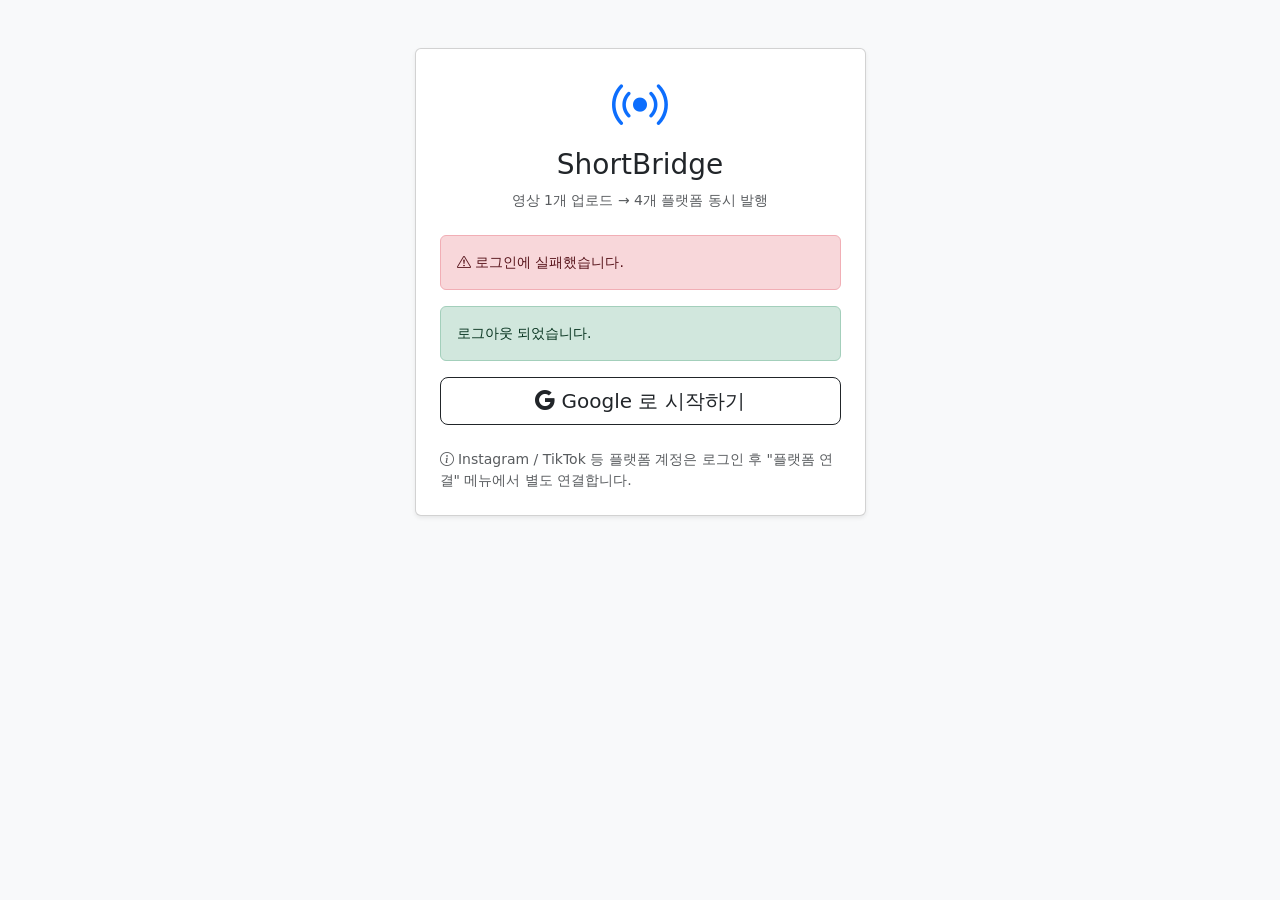
==== src/main/resources/templates/auth/login.html @ b046a1b3 "Initial commit: ShortBridge - 멀티 플랫폼 숏폼 영상 게시 도구 - Spring Boot 3.4 + Java 21 + PostgreSQL + RabbitMQ" ====
<!DOCTYPE html>
<html xmlns:th="http://www.thymeleaf.org" lang="ko">
<head>
  <meta charset="UTF-8">
  <meta name="viewport" content="width=device-width, initial-scale=1">
  <title>로그인 · ShortBridge</title>
  <link rel="stylesheet" href="https://cdn.jsdelivr.net/npm/bootstrap@5.3.3/dist/css/bootstrap.min.css">
  <link rel="stylesheet" href="https://cdn.jsdelivr.net/npm/bootstrap-icons@1.11.3/font/bootstrap-icons.css">
  <link rel="stylesheet" th:href="@{/css/app.css}">
</head>
<body class="bg-body-tertiary">
<div class="container py-5">
  <div class="row justify-content-center">
    <div class="col-md-6 col-lg-5">
      <div class="card shadow-sm">
        <div class="card-body p-4">
          <div class="text-center mb-4">
            <i class="bi bi-broadcast display-4 text-primary"></i>
            <h1 class="h3 mt-2">ShortBridge</h1>
            <p class="text-muted small mb-0">영상 1개 업로드 → 4개 플랫폼 동시 발행</p>
          </div>

          <div th:if="${param.error}" class="alert alert-danger small">
            <i class="bi bi-exclamation-triangle"></i>
            로그인에 실패했습니다.
          </div>
          <div th:if="${param.logout}" class="alert alert-success small">
            로그아웃 되었습니다.
          </div>

          <div class="d-grid gap-2 mt-3">
            <a class="btn btn-outline-dark btn-lg" th:href="@{/oauth2/authorization/google}">
              <i class="bi bi-google"></i> Google 로 시작하기
            </a>
          </div>

          <div class="text-muted small mt-4">
            <i class="bi bi-info-circle"></i>
            Instagram / TikTok 등 플랫폼 계정은 로그인 후 "플랫폼 연결" 메뉴에서 별도 연결합니다.
          </div>
        </div>
      </div>
    </div>
  </div>
</div>
</body>
</html>
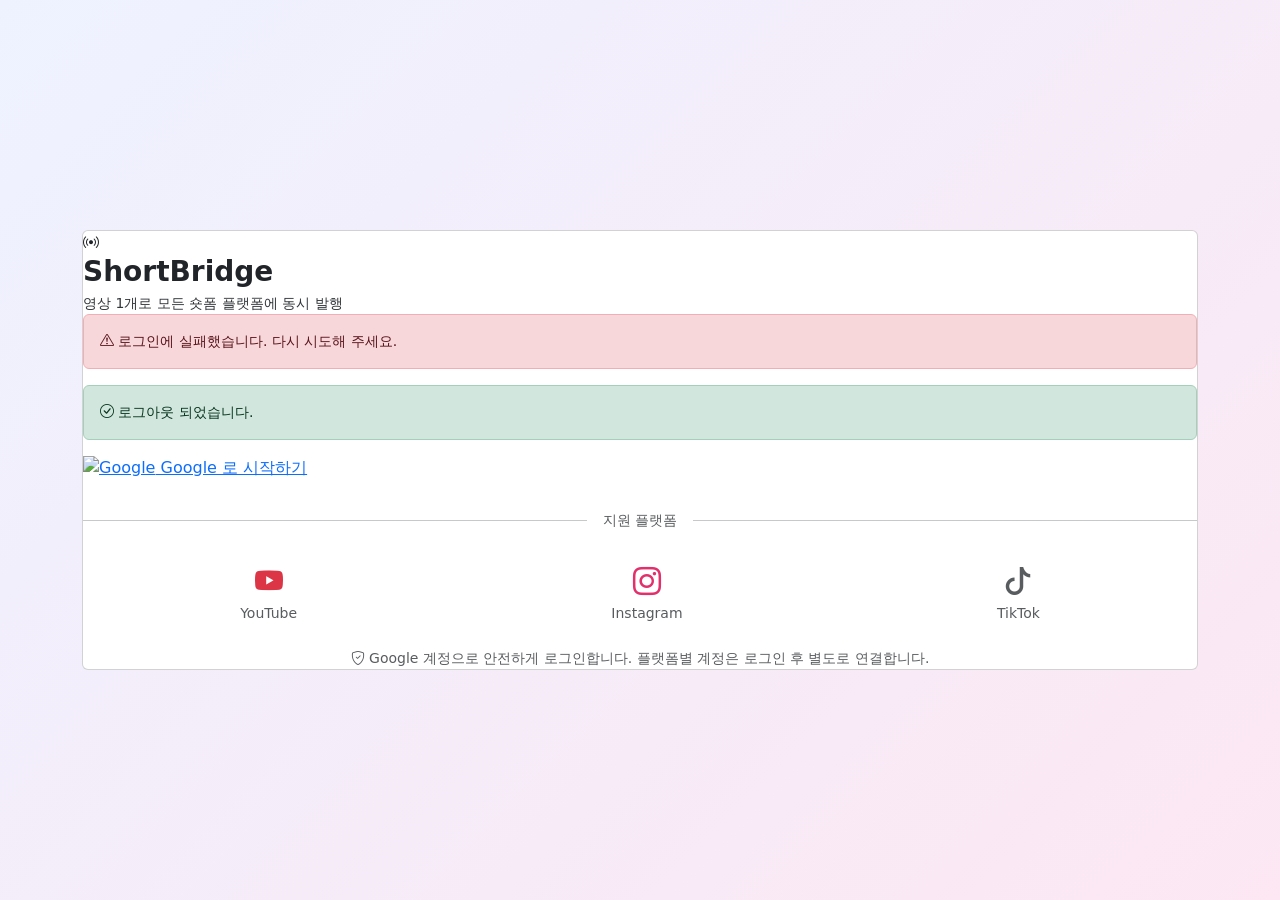
==== commit 518d3765: "UI redesign: dark mode, pagination, onboarding, platform connect guidance - Add light/dark theme tok" ====
--- a/src/main/resources/templates/auth/login.html
+++ b/src/main/resources/templates/auth/login.html
@@ -4,41 +4,86 @@
   <meta charset="UTF-8">
   <meta name="viewport" content="width=device-width, initial-scale=1">
   <title>로그인 · ShortBridge</title>
+  <script>
+    (function () {
+      var saved = localStorage.getItem('sb-theme');
+      var prefersDark = window.matchMedia && window.matchMedia('(prefers-color-scheme: dark)').matches;
+      var theme = saved || (prefersDark ? 'dark' : 'light');
+      document.documentElement.setAttribute('data-theme', theme);
+    })();
+  </script>
   <link rel="stylesheet" href="https://cdn.jsdelivr.net/npm/bootstrap@5.3.3/dist/css/bootstrap.min.css">
   <link rel="stylesheet" href="https://cdn.jsdelivr.net/npm/bootstrap-icons@1.11.3/font/bootstrap-icons.css">
   <link rel="stylesheet" th:href="@{/css/app.css}">
+  <style>
+    body { min-height: 100vh; display: flex; align-items: center; }
+    .sb-login-bg {
+      position: fixed; inset: 0;
+      background: linear-gradient(135deg, #eef2ff 0%, #fce7f3 100%);
+      z-index: -1;
+    }
+    [data-theme="dark"] .sb-login-bg {
+      background: linear-gradient(135deg, #1e1b4b 0%, #3b0d2e 100%);
+    }
+    [data-theme="dark"] .btn-google {
+      background: var(--sb-surface);
+      color: var(--sb-text);
+      border-color: var(--sb-border);
+    }
+    [data-theme="dark"] .btn-google:hover { background: var(--sb-surface-alt); }
+  </style>
 </head>
-<body class="bg-body-tertiary">
-<div class="container py-5">
-  <div class="row justify-content-center">
-    <div class="col-md-6 col-lg-5">
-      <div class="card shadow-sm">
-        <div class="card-body p-4">
-          <div class="text-center mb-4">
-            <i class="bi bi-broadcast display-4 text-primary"></i>
-            <h1 class="h3 mt-2">ShortBridge</h1>
-            <p class="text-muted small mb-0">영상 1개 업로드 → 4개 플랫폼 동시 발행</p>
-          </div>
+<body>
+<div class="sb-login-bg"></div>
+<div class="container">
+  <div class="card sb-login-card">
+    <div class="sb-login-hero">
+      <div class="sb-logo"><i class="bi bi-broadcast"></i></div>
+      <h1 class="h3 mb-1 fw-bold">ShortBridge</h1>
+      <p class="mb-0 small" style="opacity:.92;">영상 1개로 모든 숏폼 플랫폼에 동시 발행</p>
+    </div>
+    <div class="sb-login-body">
 
-          <div th:if="${param.error}" class="alert alert-danger small">
-            <i class="bi bi-exclamation-triangle"></i>
-            로그인에 실패했습니다.
-          </div>
-          <div th:if="${param.logout}" class="alert alert-success small">
-            로그아웃 되었습니다.
-          </div>
+      <div th:if="${param.error}" class="alert alert-danger small">
+        <i class="bi bi-exclamation-triangle"></i>
+        로그인에 실패했습니다. 다시 시도해 주세요.
+      </div>
+      <div th:if="${param.logout}" class="alert alert-success small">
+        <i class="bi bi-check-circle"></i>
+        로그아웃 되었습니다.
+      </div>
 
-          <div class="d-grid gap-2 mt-3">
-            <a class="btn btn-outline-dark btn-lg" th:href="@{/oauth2/authorization/google}">
-              <i class="bi bi-google"></i> Google 로 시작하기
-            </a>
-          </div>
+      <div class="d-grid">
+        <a class="btn-google" th:href="@{/oauth2/authorization/google}">
+          <img src="https://www.google.com/favicon.ico" alt="Google"/>
+          Google 로 시작하기
+        </a>
+      </div>
 
-          <div class="text-muted small mt-4">
-            <i class="bi bi-info-circle"></i>
-            Instagram / TikTok 등 플랫폼 계정은 로그인 후 "플랫폼 연결" 메뉴에서 별도 연결합니다.
-          </div>
+      <div class="d-flex align-items-center my-4">
+        <hr class="flex-grow-1"/>
+        <span class="text-muted small px-3">지원 플랫폼</span>
+        <hr class="flex-grow-1"/>
+      </div>
+
+      <div class="d-flex justify-content-around text-center text-muted small">
+        <div>
+          <i class="bi bi-youtube fs-3 text-danger d-block"></i>
+          YouTube
         </div>
+        <div>
+          <i class="bi bi-instagram fs-3 d-block" style="color:#e1306c;"></i>
+          Instagram
+        </div>
+        <div>
+          <i class="bi bi-tiktok fs-3 d-block"></i>
+          TikTok
+        </div>
+      </div>
+
+      <div class="text-muted small mt-4 text-center">
+        <i class="bi bi-shield-check"></i>
+        Google 계정으로 안전하게 로그인합니다. 플랫폼별 계정은 로그인 후 별도로 연결합니다.
       </div>
     </div>
   </div>
